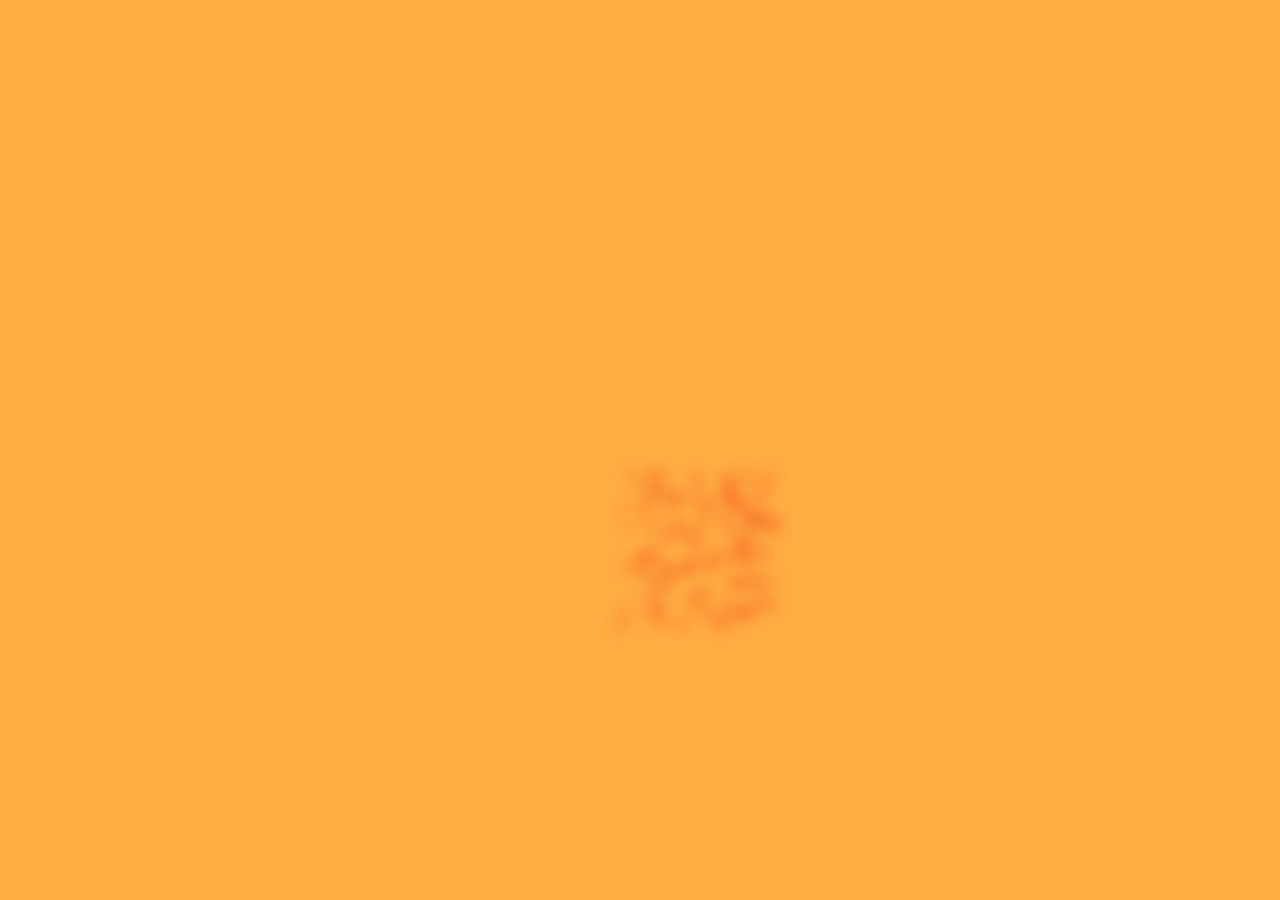
==== background_test.html @ f87a24f1 "style: revert colors and increase sphere size in background_test.html Co-authored-by: aider (gemini/" ====
```html
<!DOCTYPE html>
<html lang="en">
<head>
<meta charset="UTF-8">
<title>Warm Particle Background</title>

<style>
  html {
    font: 5vmin/1.3 serif;
    overflow: hidden;
    background: #ffae42;
  }

  body {
    margin: 0;
    font-size: 52px;
    color: transparent;
  }

  .layer {
    position: fixed;
    top: 50%;
    left: 50%;
    width: 3em;
    height: 3em;
    content: '.';
    mix-blend-mode: multiply;
    animation: move infinite ease-in-out alternate;
  }

  .l1 { animation-duration: 88s; }
  .l2 { animation-duration: 76s; }
  .l3 { animation-duration: 94s; }
  .l4 { animation-duration: 62s; }

  @keyframes move {
    0% {
      transform: rotate(0deg) scale(20) translate(-20px, -10px);
    }
    33% {
      transform: rotate(120deg) scale(25) translate(30px, 20px);
    }
    66% {
      transform: rotate(240deg) scale(22) translate(-10px, 40px);
    }
    100% {
      transform: rotate(360deg) scale(28) translate(20px, -20px);
    }
  }
</style>
</head>

<body>

<div class="layer l1">.</div>
<div class="layer l2">.</div>
<div class="layer l3">.</div>
<div class="layer l4">.</div>

<script>
function generateDots(count) {
  let shadows = [];

  for (let i = 0; i < count; i++) {
    // position
    let x = (-0.5 + Math.random() * 3).toFixed(2) + "em";
    let y = (-0.5 + Math.random() * 3).toFixed(2) + "em";

    // warm color range (red → orange)
    let hue = Math.floor(0 + Math.random() * 30); // 0–30 (red to orange)
    let sat = 85 + Math.random() * 15;            // 85–100%
    let light = 45 + Math.random() * 15;          // 45–60%

    let color = `hsla(${hue}, ${sat}%, ${light}%, 0.7)`;

    shadows.push(`${x} ${y} 15px ${color}`);
  }

  return shadows.join(",");
}

// apply to all layers
document.querySelectorAll('.layer').forEach(el => {
  el.style.textShadow = generateDots(40);
});
</script>

</body>
</html>
```
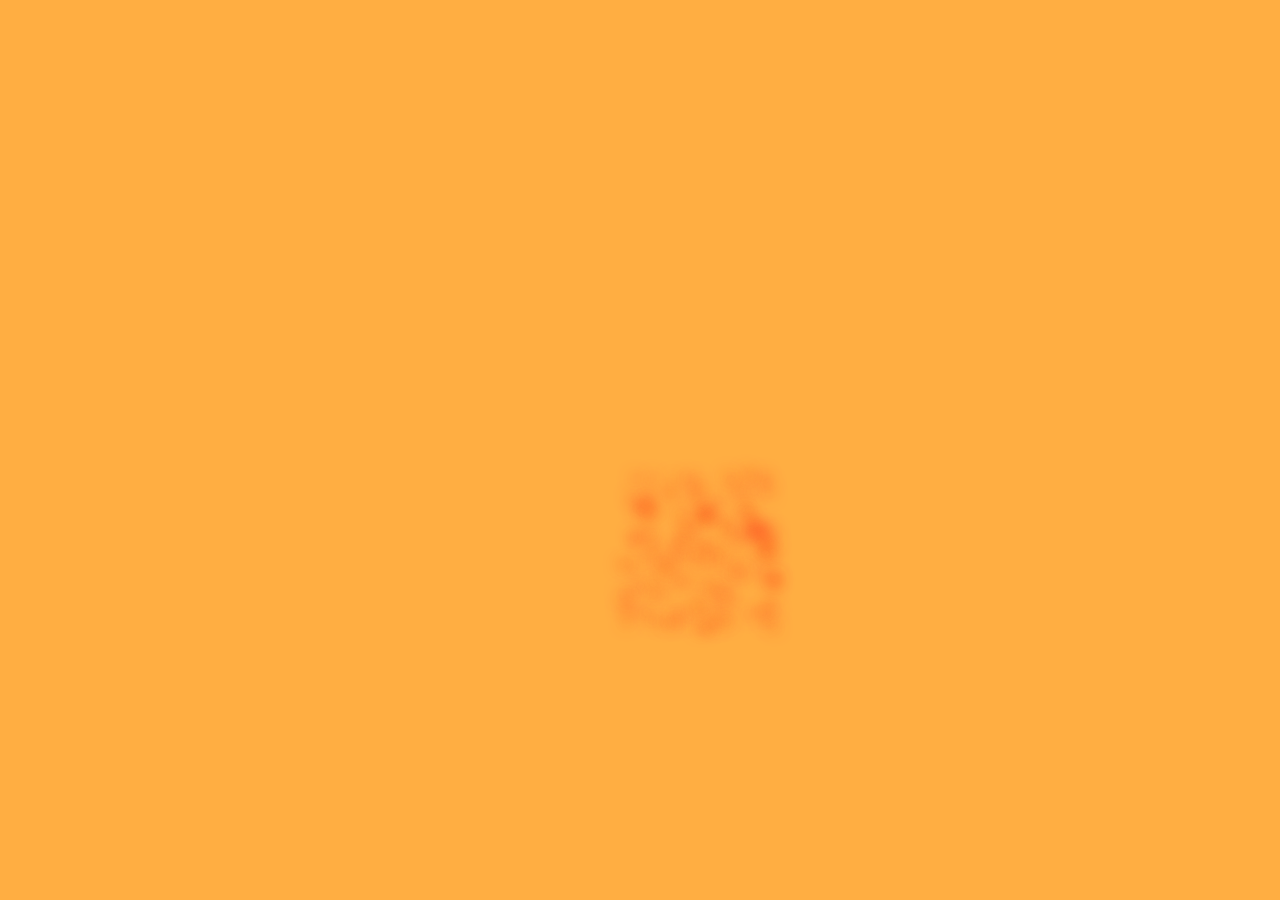
==== commit 4c475853: "style: increase brightness and saturation of red particle colors Co-authored-by: aider (gemini/gemin" ====
--- a/background_test.html
+++ b/background_test.html
@@ -67,12 +67,12 @@
     let x = (-0.5 + Math.random() * 3).toFixed(2) + "em";
     let y = (-0.5 + Math.random() * 3).toFixed(2) + "em";
 
-    // warm color range (red → orange)
-    let hue = Math.floor(0 + Math.random() * 30); // 0–30 (red to orange)
-    let sat = 85 + Math.random() * 15;            // 85–100%
-    let light = 45 + Math.random() * 15;          // 45–60%
+    // warm color range (bright red → orange)
+    let hue = Math.floor(0 + Math.random() * 25); // 0–25 (red to bright orange)
+    let sat = 95 + Math.random() * 5;             // 95–100% (highly saturated)
+    let light = 50 + Math.random() * 20;          // 50–70% (brighter)
 
-    let color = `hsla(${hue}, ${sat}%, ${light}%, 0.7)`;
+    let color = `hsla(${hue}, ${sat}%, ${light}%, 0.8)`;
 
     shadows.push(`${x} ${y} 15px ${color}`);
   }
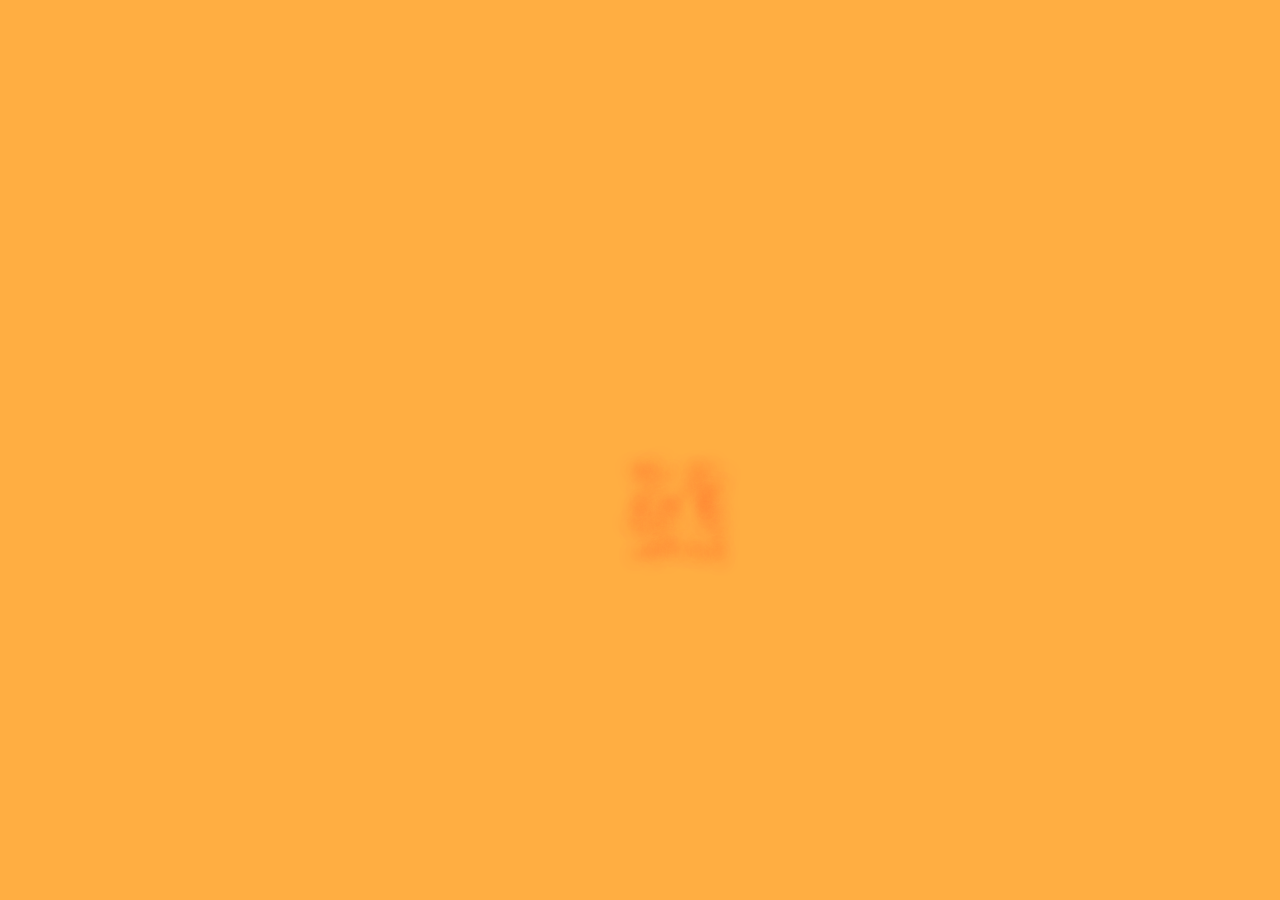
==== commit 4626798f: "style: reduce font size and animation scale for background dots Co-authored-by: aider (gemini/gemini" ====
--- a/background_test.html
+++ b/background_test.html
@@ -14,7 +14,7 @@
 
   body {
     margin: 0;
-    font-size: 52px;
+    font-size: 32px;
     color: transparent;
   }
 
@@ -36,16 +36,16 @@
 
   @keyframes move {
     0% {
-      transform: rotate(0deg) scale(20) translate(-20px, -10px);
+      transform: rotate(0deg) scale(10) translate(-20px, -10px);
     }
     33% {
-      transform: rotate(120deg) scale(25) translate(30px, 20px);
+      transform: rotate(120deg) scale(12) translate(30px, 20px);
     }
     66% {
-      transform: rotate(240deg) scale(22) translate(-10px, 40px);
+      transform: rotate(240deg) scale(11) translate(-10px, 40px);
     }
     100% {
-      transform: rotate(360deg) scale(28) translate(20px, -20px);
+      transform: rotate(360deg) scale(14) translate(20px, -20px);
     }
   }
 </style>
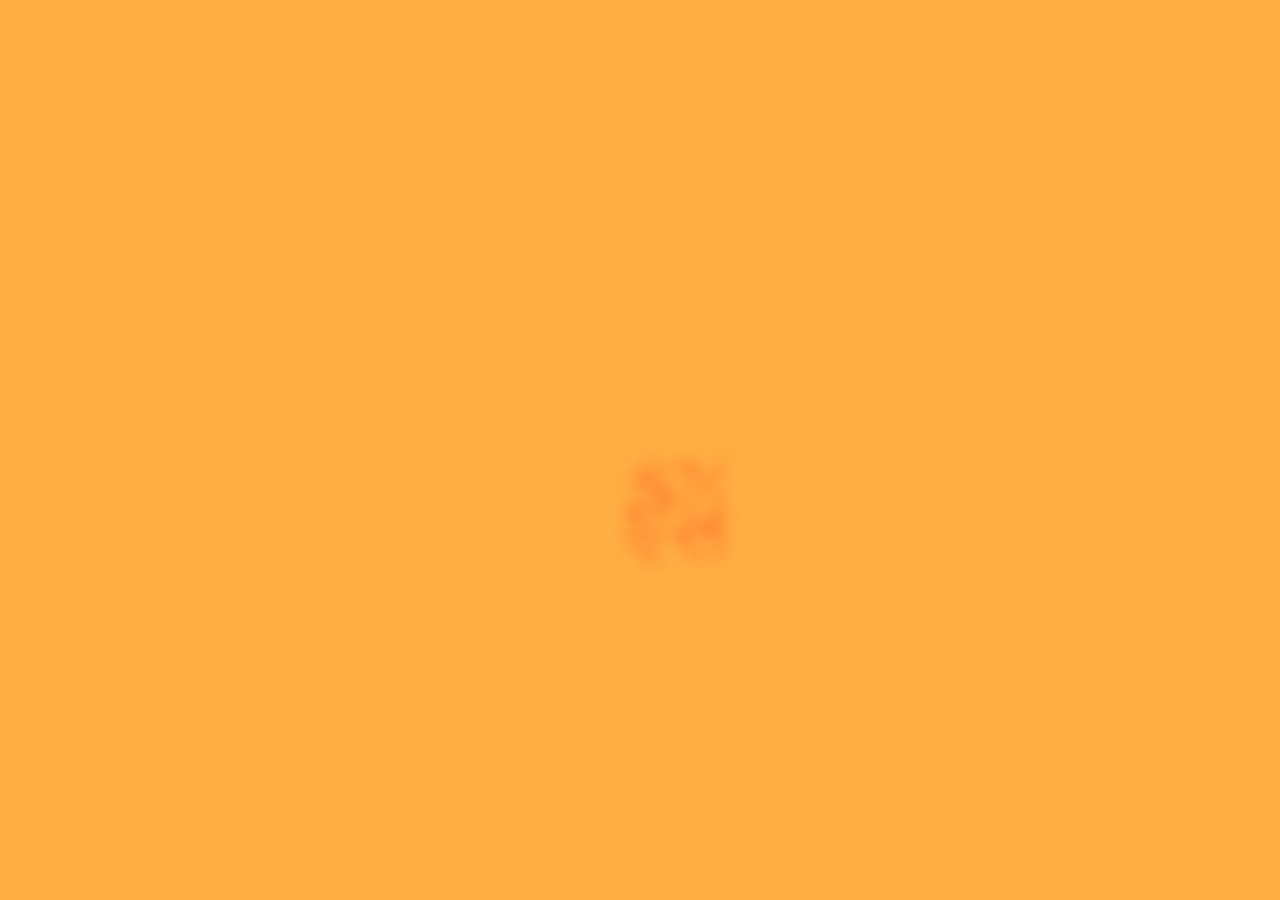
==== commit c731647b: "docs: add explanatory comments to particle generation script Co-authored-by: aider (gemini/gemini-3-" ====
--- a/background_test.html
+++ b/background_test.html
@@ -59,28 +59,33 @@
 <div class="layer l4">.</div>
 
 <script>
+/**
+ * Creates a string of multiple text-shadows to simulate blurred particles.
+ * Each 'dot' is actually a colored shadow offset from the main character.
+ */
 function generateDots(count) {
   let shadows = [];
 
   for (let i = 0; i < count; i++) {
-    // position
+    // Random position within a 3em relative area
     let x = (-0.5 + Math.random() * 3).toFixed(2) + "em";
     let y = (-0.5 + Math.random() * 3).toFixed(2) + "em";
 
-    // warm color range (bright red → orange)
+    // Defines a warm color range (bright red → orange) using HSLA
     let hue = Math.floor(0 + Math.random() * 25); // 0–25 (red to bright orange)
     let sat = 95 + Math.random() * 5;             // 95–100% (highly saturated)
     let light = 50 + Math.random() * 20;          // 50–70% (brighter)
 
     let color = `hsla(${hue}, ${sat}%, ${light}%, 0.8)`;
 
+    // 15px is the blur radius which gives the "blob" look
     shadows.push(`${x} ${y} 15px ${color}`);
   }
 
   return shadows.join(",");
 }
 
-// apply to all layers
+// Select each div.layer and populate its text-shadow with 40 generated dots
 document.querySelectorAll('.layer').forEach(el => {
   el.style.textShadow = generateDots(40);
 });
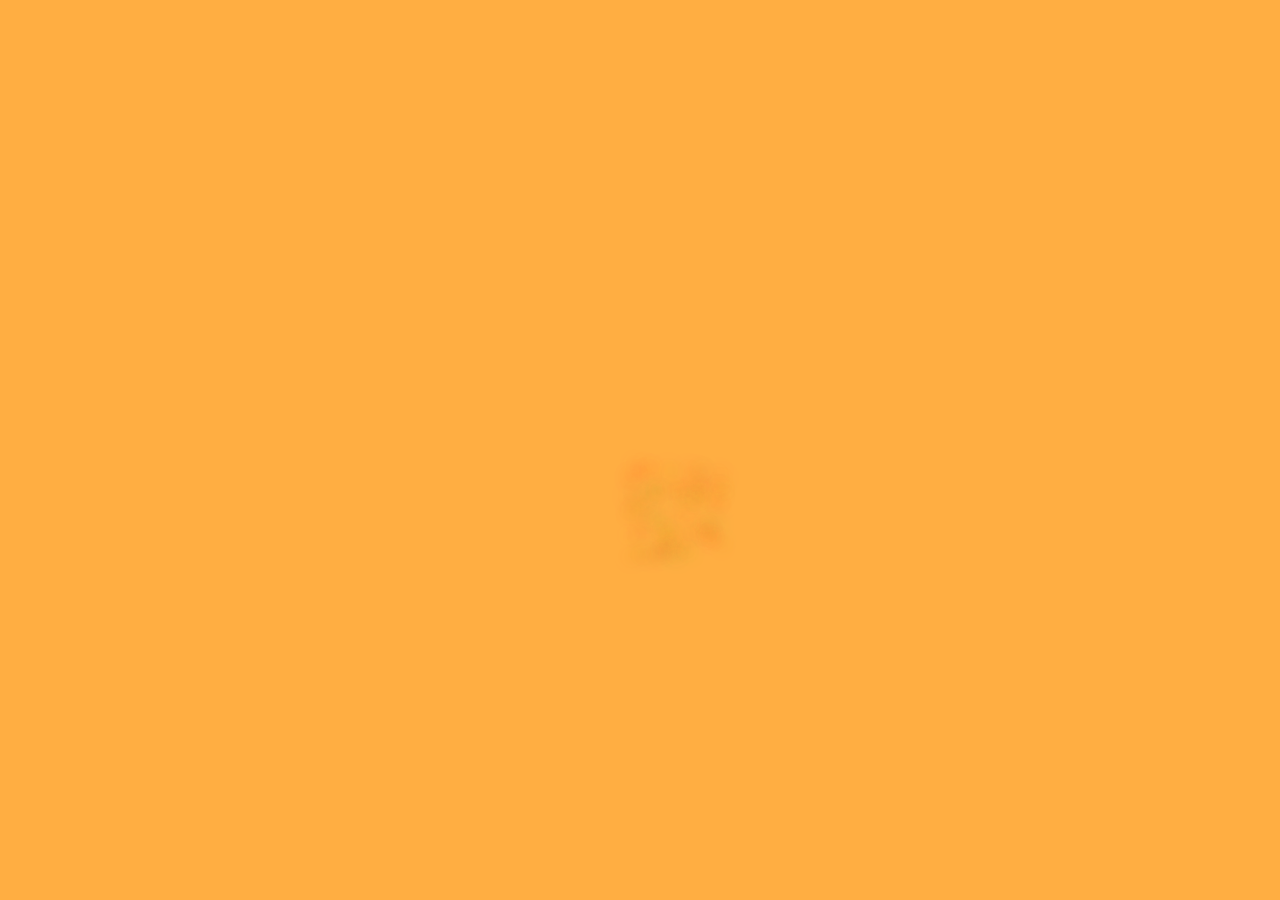
==== commit 7b38a21d: "style: expand hue range for dot generation background" ====
--- a/background_test.html
+++ b/background_test.html
@@ -72,7 +72,7 @@
     let y = (-0.5 + Math.random() * 3).toFixed(2) + "em";
 
     // Defines a warm color range (bright red → orange) using HSLA
-    let hue = Math.floor(0 + Math.random() * 25); // 0–25 (red to bright orange)
+    let hue = Math.floor(0 + Math.random() * 100); // 0–25 (red to bright orange)
     let sat = 95 + Math.random() * 5;             // 95–100% (highly saturated)
     let light = 50 + Math.random() * 20;          // 50–70% (brighter)
 
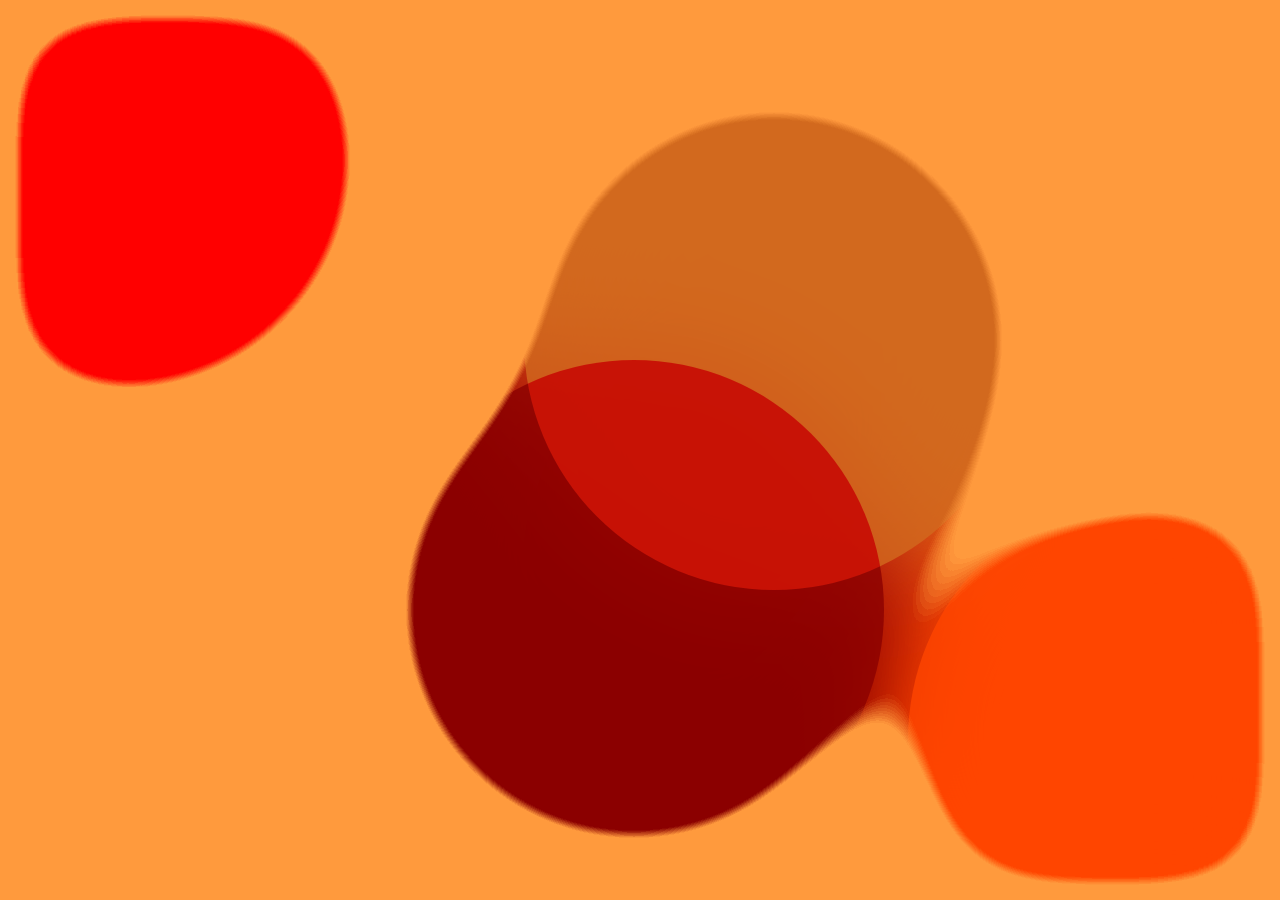
==== commit 85720952: "feat: implement high-contrast SVG gooey background animation Co-authored-by: aider (gemini/gemini-3-" ====
--- a/background_test.html
+++ b/background_test.html
@@ -1,96 +1,96 @@
-```html
 <!DOCTYPE html>
 <html lang="en">
 <head>
 <meta charset="UTF-8">
-<title>Warm Particle Background</title>
-
+<title>Warm Fluid Background</title>
 <style>
-  html {
-    font: 5vmin/1.3 serif;
-    overflow: hidden;
-    background: #ffae42;
+  :root {
+    --bg-color: #ff9a3d;
+    --blob1-color: #ff0000;
+    --blob2-color: #ff4500;
+    --blob3-color: #8b0000;
+    --blob4-color: #d2691e;
   }
 
   body {
     margin: 0;
-    font-size: 32px;
-    color: transparent;
+    padding: 0;
+    width: 100vw;
+    height: 100vh;
+    overflow: hidden;
+    background-color: var(--bg-color);
   }
 
-  .layer {
-    position: fixed;
-    top: 50%;
-    left: 50%;
-    width: 3em;
-    height: 3em;
-    content: '.';
-    mix-blend-mode: multiply;
-    animation: move infinite ease-in-out alternate;
+  .gradient-bg {
+    width: 100%;
+    height: 100%;
+    position: relative;
+    filter: url(#goo);
+    overflow: hidden;
   }
 
-  .l1 { animation-duration: 88s; }
-  .l2 { animation-duration: 76s; }
-  .l3 { animation-duration: 94s; }
-  .l4 { animation-duration: 62s; }
+  .blob {
+    position: absolute;
+    width: 500px;
+    height: 500px;
+    border-radius: 50%;
+    mix-blend-mode: hard-light;
+    opacity: 0.8;
+  }
 
-  @keyframes move {
-    0% {
-      transform: rotate(0deg) scale(10) translate(-20px, -10px);
-    }
-    33% {
-      transform: rotate(120deg) scale(12) translate(30px, 20px);
-    }
-    66% {
-      transform: rotate(240deg) scale(11) translate(-10px, 40px);
-    }
-    100% {
-      transform: rotate(360deg) scale(14) translate(20px, -20px);
-    }
+  .b1 { background: var(--blob1-color); top: -10%; left: -10%; animation: move1 40s infinite linear; }
+  .b2 { background: var(--blob2-color); bottom: -10%; right: -10%; animation: move2 50s infinite linear; }
+  .b3 { background: var(--blob3-color); top: 40%; left: 30%; animation: move3 60s infinite linear; }
+  .b4 { background: var(--blob4-color); top: 10%; right: 20%; animation: move4 45s infinite linear; }
+
+  @keyframes move1 {
+    0% { transform: translate(0, 0) scale(1); }
+    33% { transform: translate(100px, 200px) scale(1.2); }
+    66% { transform: translate(200px, -100px) scale(0.8); }
+    100% { transform: translate(0, 0) scale(1); }
+  }
+
+  @keyframes move2 {
+    0% { transform: translate(0, 0) scale(1.2); }
+    50% { transform: translate(-200px, -300px) scale(0.7); }
+    100% { transform: translate(0, 0) scale(1.2); }
+  }
+
+  @keyframes move3 {
+    0% { transform: translate(0, 0) rotate(0deg); }
+    50% { transform: translate(150px, 150px) rotate(180deg); }
+    100% { transform: translate(0, 0) rotate(360deg); }
+  }
+
+  @keyframes move4 {
+    0% { transform: translate(0, 0) scale(1); }
+    50% { transform: translate(-300px, 100px) scale(1.5); }
+    100% { transform: translate(0, 0) scale(1); }
+  }
+
+  svg {
+    display: none;
   }
 </style>
 </head>
-
 <body>
 
-<div class="layer l1">.</div>
-<div class="layer l2">.</div>
-<div class="layer l3">.</div>
-<div class="layer l4">.</div>
+<div class="gradient-bg">
+  <div class="blob b1"></div>
+  <div class="blob b2"></div>
+  <div class="blob b3"></div>
+  <div class="blob b4"></div>
+</div>
 
-<script>
-/**
- * Creates a string of multiple text-shadows to simulate blurred particles.
- * Each 'dot' is actually a colored shadow offset from the main character.
- */
-function generateDots(count) {
-  let shadows = [];
-
-  for (let i = 0; i < count; i++) {
-    // Random position within a 3em relative area
-    let x = (-0.5 + Math.random() * 3).toFixed(2) + "em";
-    let y = (-0.5 + Math.random() * 3).toFixed(2) + "em";
-
-    // Defines a warm color range (bright red → orange) using HSLA
-    let hue = Math.floor(0 + Math.random() * 100); // 0–25 (red to bright orange)
-    let sat = 95 + Math.random() * 5;             // 95–100% (highly saturated)
-    let light = 50 + Math.random() * 20;          // 50–70% (brighter)
-
-    let color = `hsla(${hue}, ${sat}%, ${light}%, 0.8)`;
-
-    // 15px is the blur radius which gives the "blob" look
-    shadows.push(`${x} ${y} 15px ${color}`);
-  }
-
-  return shadows.join(",");
-}
-
-// Select each div.layer and populate its text-shadow with 40 generated dots
-document.querySelectorAll('.layer').forEach(el => {
-  el.style.textShadow = generateDots(40);
-});
-</script>
+<svg xmlns="http://www.w3.org/2000/svg">
+  <defs>
+    <filter id="goo">
+      <feGaussianBlur in="SourceGraphic" stdDeviation="60" result="blur" />
+      <feColorMatrix in="blur" mode="matrix" values="1 0 0 0 0  0 1 0 0 0  0 0 1 0 0  0 0 0 25 -12" result="goo" />
+      <feComposite in="SourceGraphic" in2="goo" operator="atop"/>
+    </filter>
+  </defs>
+</svg>
 
 </body>
 </html>
-```
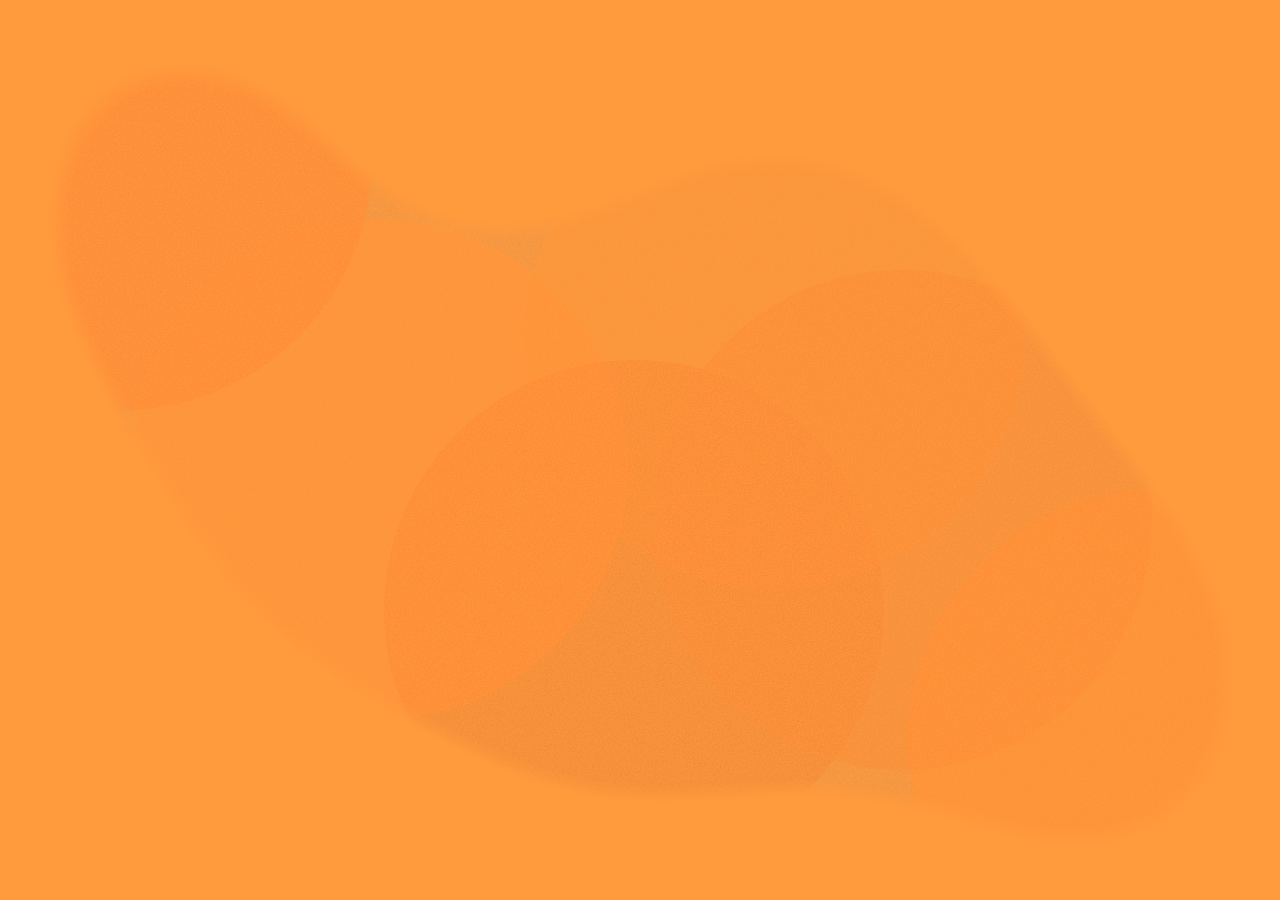
==== commit d48175a0: "feat: add more blobs and apply grain filter with higher blur Co-authored-by: aider (gemini/gemini-3-" ====
--- a/background_test.html
+++ b/background_test.html
@@ -10,6 +10,8 @@
     --blob2-color: #ff4500;
     --blob3-color: #8b0000;
     --blob4-color: #d2691e;
+    --blob5-color: #ff5f1f;
+    --blob6-color: #b22222;
   }
 
   body {
@@ -42,6 +44,8 @@
   .b2 { background: var(--blob2-color); bottom: -10%; right: -10%; animation: move2 50s infinite linear; }
   .b3 { background: var(--blob3-color); top: 40%; left: 30%; animation: move3 60s infinite linear; }
   .b4 { background: var(--blob4-color); top: 10%; right: 20%; animation: move4 45s infinite linear; }
+  .b5 { background: var(--blob5-color); bottom: 20%; left: 10%; animation: move1 55s infinite linear reverse; }
+  .b6 { background: var(--blob6-color); top: 30%; right: 10%; animation: move2 65s infinite linear reverse; }
 
   @keyframes move1 {
     0% { transform: translate(0, 0) scale(1); }
@@ -80,14 +84,22 @@
   <div class="blob b2"></div>
   <div class="blob b3"></div>
   <div class="blob b4"></div>
+  <div class="blob b5"></div>
+  <div class="blob b6"></div>
 </div>
 
 <svg xmlns="http://www.w3.org/2000/svg">
   <defs>
     <filter id="goo">
-      <feGaussianBlur in="SourceGraphic" stdDeviation="60" result="blur" />
-      <feColorMatrix in="blur" mode="matrix" values="1 0 0 0 0  0 1 0 0 0  0 0 1 0 0  0 0 0 25 -12" result="goo" />
-      <feComposite in="SourceGraphic" in2="goo" operator="atop"/>
+      <feGaussianBlur in="SourceGraphic" stdDeviation="120" result="blur" />
+      <feColorMatrix in="blur" mode="matrix" values="1 0 0 0 0  0 1 0 0 0  0 0 1 0 0  0 0 0 20 -10" result="goo" />
+      <feTurbulence type="fractalNoise" baseFrequency="0.65" numOctaves="3" stitchTiles="stitch" result="noise" />
+      <feColorMatrix in="noise" type="saturate" values="0" result="destatNoise" />
+      <feComponentTransfer in="destatNoise" result="grain">
+        <feFuncA type="linear" slope="0.15" />
+      </feComponentTransfer>
+      <feComposite in="grain" in2="goo" operator="in" result="grainedGoo" />
+      <feComposite in="SourceGraphic" in2="grainedGoo" operator="atop"/>
     </filter>
   </defs>
 </svg>
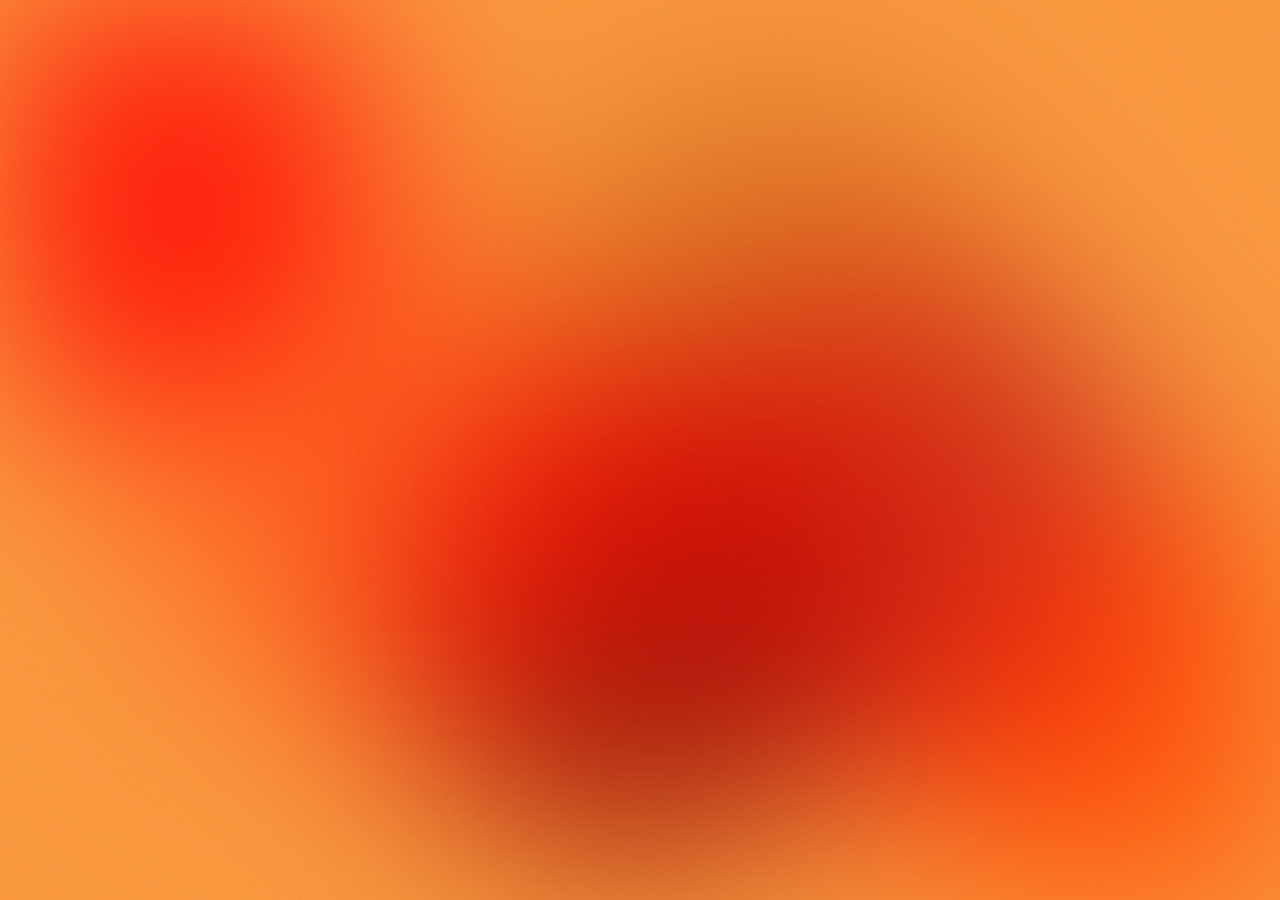
==== commit a72d3730: "fix: simplify SVG filter to restore vibrant background colours Co-authored-by: aider (gemini/gemini-" ====
--- a/background_test.html
+++ b/background_test.html
@@ -91,15 +91,13 @@
 <svg xmlns="http://www.w3.org/2000/svg">
   <defs>
     <filter id="goo">
-      <feGaussianBlur in="SourceGraphic" stdDeviation="120" result="blur" />
-      <feColorMatrix in="blur" mode="matrix" values="1 0 0 0 0  0 1 0 0 0  0 0 1 0 0  0 0 0 20 -10" result="goo" />
-      <feTurbulence type="fractalNoise" baseFrequency="0.65" numOctaves="3" stitchTiles="stitch" result="noise" />
+      <feGaussianBlur in="SourceGraphic" stdDeviation="100" result="blur" />
+      <feTurbulence type="fractalNoise" baseFrequency="0.8" numOctaves="4" stitchTiles="stitch" result="noise" />
       <feColorMatrix in="noise" type="saturate" values="0" result="destatNoise" />
       <feComponentTransfer in="destatNoise" result="grain">
-        <feFuncA type="linear" slope="0.15" />
+        <feFuncA type="linear" slope="0.1" />
       </feComponentTransfer>
-      <feComposite in="grain" in2="goo" operator="in" result="grainedGoo" />
-      <feComposite in="SourceGraphic" in2="grainedGoo" operator="atop"/>
+      <feComposite in="blur" in2="grain" operator="over" />
     </filter>
   </defs>
 </svg>
